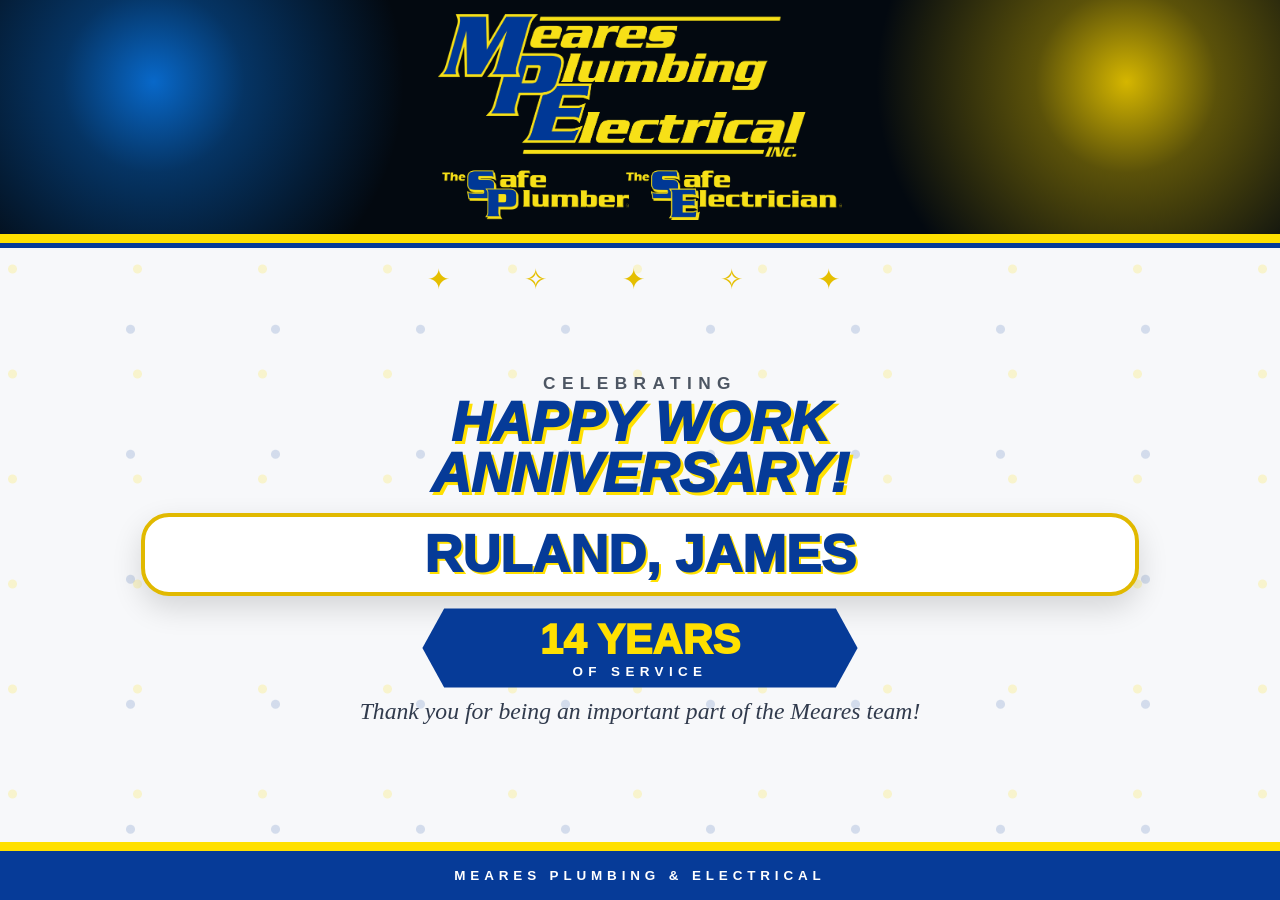
==== anniversary.html @ 1ba8e1e4 "Add files via upload" ====
<!doctype html>
<html lang="en">
<head>
  <meta charset="utf-8">
  <meta name="viewport" content="width=device-width,initial-scale=1">
  <title>Meares Work Anniversary</title>
  <link rel="stylesheet" href="anniversary.css">
</head>
<body>
  <main id="app">
    <section class="slide">
      <div class="top">
        <img src="./assets/meares-logo.png" alt="Meares Plumbing Electrical">
      </div>
      <div class="gold-line"></div>
      <div class="content">
        <div class="sparkles" aria-hidden="true">✦ &nbsp; ✧ &nbsp; ✦ &nbsp; ✧ &nbsp; ✦</div>
        <div class="eyebrow">CELEBRATING</div>
        <h1>HAPPY WORK<br>ANNIVERSARY!</h1>
        <div class="employee-card">
          <div id="name" class="name">MEARES TEAM MEMBER</div>
        </div>
        <div class="years-wrap">
          <div id="years" class="years">1 YEAR</div>
          <div class="service">OF SERVICE</div>
        </div>
        <p class="message">Thank you for being an important part of the Meares team!</p>
      </div>
      <footer>MEARES PLUMBING &amp; ELECTRICAL</footer>
    </section>
  </main>

<script>
let people = [];
let current = 0;

function display(person) {
  const years = Number(person.years) || 0;
  document.getElementById('name').textContent = String(person.name || '').trim();
  document.getElementById('years').textContent = years + (years === 1 ? ' YEAR' : ' YEARS');
}

async function loadAnniversaries() {
  try {
    const res = await fetch('./anniversary.json?ts=' + Date.now(), { cache: 'no-store' });
    const data = await res.json();
    people = Array.isArray(data.anniversaries) ? data.anniversaries : [];

    if (!people.length) {
      document.getElementById('name').textContent = 'MEARES TEAM';
      document.getElementById('years').textContent = 'THANK YOU';
      document.querySelector('.service').textContent = 'FOR ALL YOU DO';
      document.querySelector('.message').textContent = 'Celebrating the people who make Meares great.';
      return;
    }

    display(people[0]);

    // Separate slide for each anniversary when multiple employees share the day.
    if (people.length > 1) {
      setInterval(() => {
        current = (current + 1) % people.length;
        display(people[current]);
      }, 12000);
    }
  } catch (e) {
    document.getElementById('name').textContent = 'MEARES TEAM';
    document.getElementById('years').textContent = 'WORK ANNIVERSARY';
  }
}

loadAnniversaries();
</script>
</body>
</html>
---- anniversary.css ----
*{box-sizing:border-box}html,body{margin:0;width:100%;height:100%;overflow:hidden;background:#06101f;font-family:Arial,Helvetica,sans-serif}.slide{width:100vw;height:100vh;min-height:100vh;display:flex;flex-direction:column;background:#f6f7f9;color:#063b98}.top{height:26vh;min-height:150px;background:radial-gradient(circle at 12% 35%,#0868c9 0,rgba(8,104,201,.45) 8%,transparent 22%),radial-gradient(circle at 88% 35%,#d5b600 0,rgba(213,182,0,.42) 8%,transparent 22%),#030910;display:flex;align-items:center;justify-content:center}.top img{max-height:88%;max-width:42%;object-fit:contain}.gold-line{height:14px;background:#ffe000;border-bottom:5px solid #063b98}.content{position:relative;flex:1;display:flex;flex-direction:column;align-items:center;justify-content:center;padding:1.5vh 4vw;text-align:center;background:radial-gradient(circle at 10% 20%,rgba(255,224,0,.18) 0 4px,transparent 5px),radial-gradient(circle at 90% 65%,rgba(6,59,152,.15) 0 4px,transparent 5px),#f7f8fa;background-size:125px 105px,145px 125px,auto}.sparkles{position:absolute;top:2.5%;font-size:2.2vw;color:#e5bf00;letter-spacing:1vw}.eyebrow{font-weight:900;letter-spacing:.5vw;font-size:1.35vw;margin-top:1vh;color:#4d5663}h1{margin:.3vh 0 1.5vh;font-size:4.3vw;line-height:.93;font-style:italic;font-weight:1000;color:#063b98;text-shadow:3px 3px 0 #ffe000}.employee-card{width:min(78vw,1450px);border:4px solid #e1b900;border-radius:28px;background:white;box-shadow:0 12px 30px rgba(0,0,0,.14);padding:1.2vh 3vw}.name{font-size:4.1vw;line-height:1.02;font-weight:1000;text-transform:uppercase;color:#063b98;text-shadow:2px 2px 0 #ffe000}.years-wrap{margin-top:1.4vh;background:#063b98;color:white;min-width:34vw;padding:.8vh 4vw 1vh;clip-path:polygon(5% 0,95% 0,100% 50%,95% 100%,5% 100%,0 50%)}.years{font-size:3.25vw;font-weight:1000;color:#ffe000}.service{font-size:1.05vw;font-weight:900;letter-spacing:.42vw}.message{margin:1.2vh 0 0;font-family:Georgia,serif;font-style:italic;font-size:1.85vw;color:#313b4d}footer{height:6.5vh;display:flex;align-items:center;justify-content:center;background:#063b98;color:white;border-top:9px solid #ffe000;font-size:1.05vw;font-weight:900;letter-spacing:.38vw}@media(max-aspect-ratio:4/3){.top img{max-width:65%}.name{font-size:5vw}h1{font-size:5vw}.message{font-size:2.2vw}}
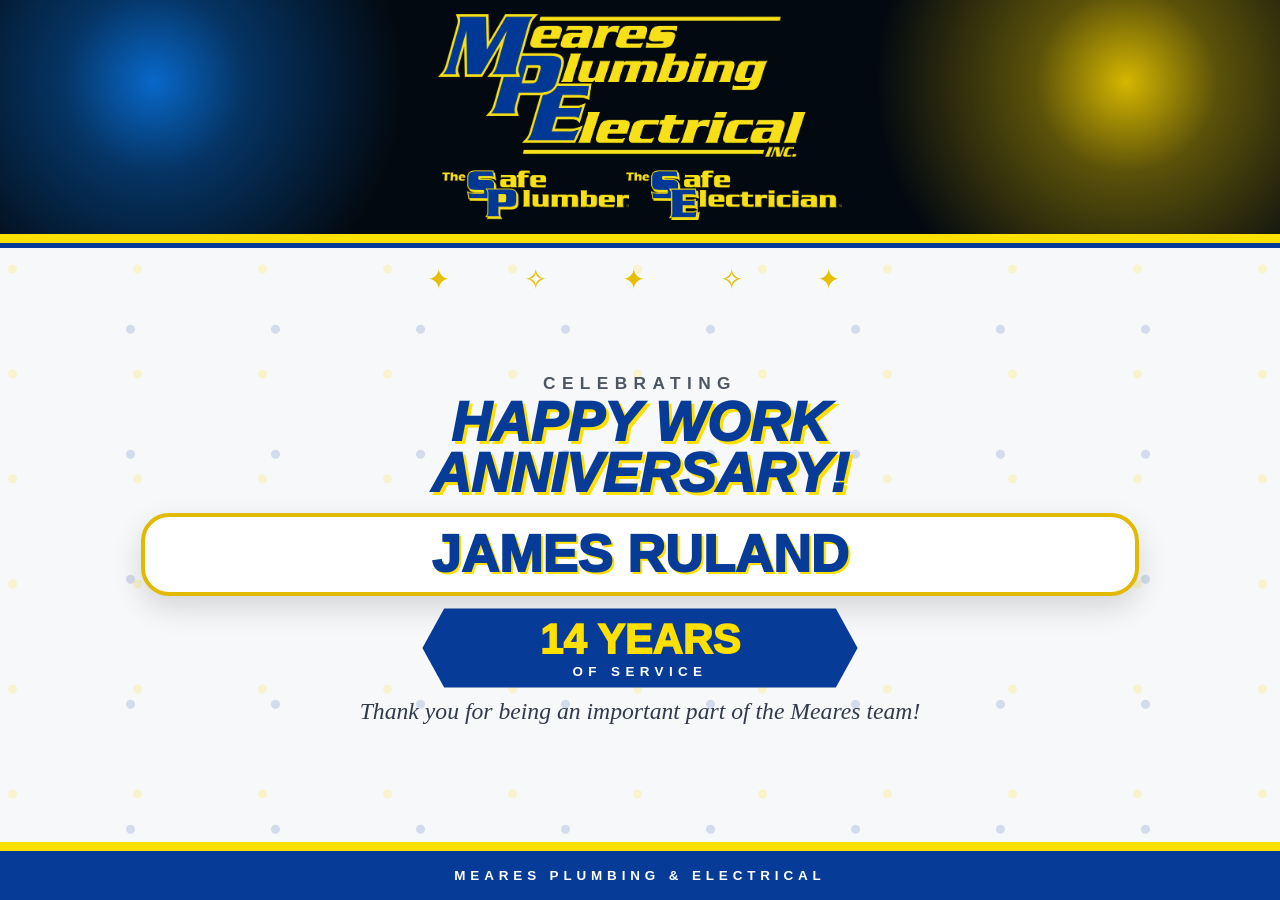
==== commit 986f0257: "Add files via upload" ====
--- a/anniversary.html
+++ b/anniversary.html
@@ -34,9 +34,18 @@
 let people = [];
 let current = 0;
 
+function formatEmployeeName(name) {
+  const clean = String(name || '').trim();
+  const parts = clean.split(',');
+  if (parts.length === 2) {
+    return `${parts[1].trim()} ${parts[0].trim()}`.toUpperCase();
+  }
+  return clean.toUpperCase();
+}
+
 function display(person) {
   const years = Number(person.years) || 0;
-  document.getElementById('name').textContent = String(person.name || '').trim();
+  document.getElementById('name').textContent = formatEmployeeName(person.name);
   document.getElementById('years').textContent = years + (years === 1 ? ' YEAR' : ' YEARS');
 }
 
